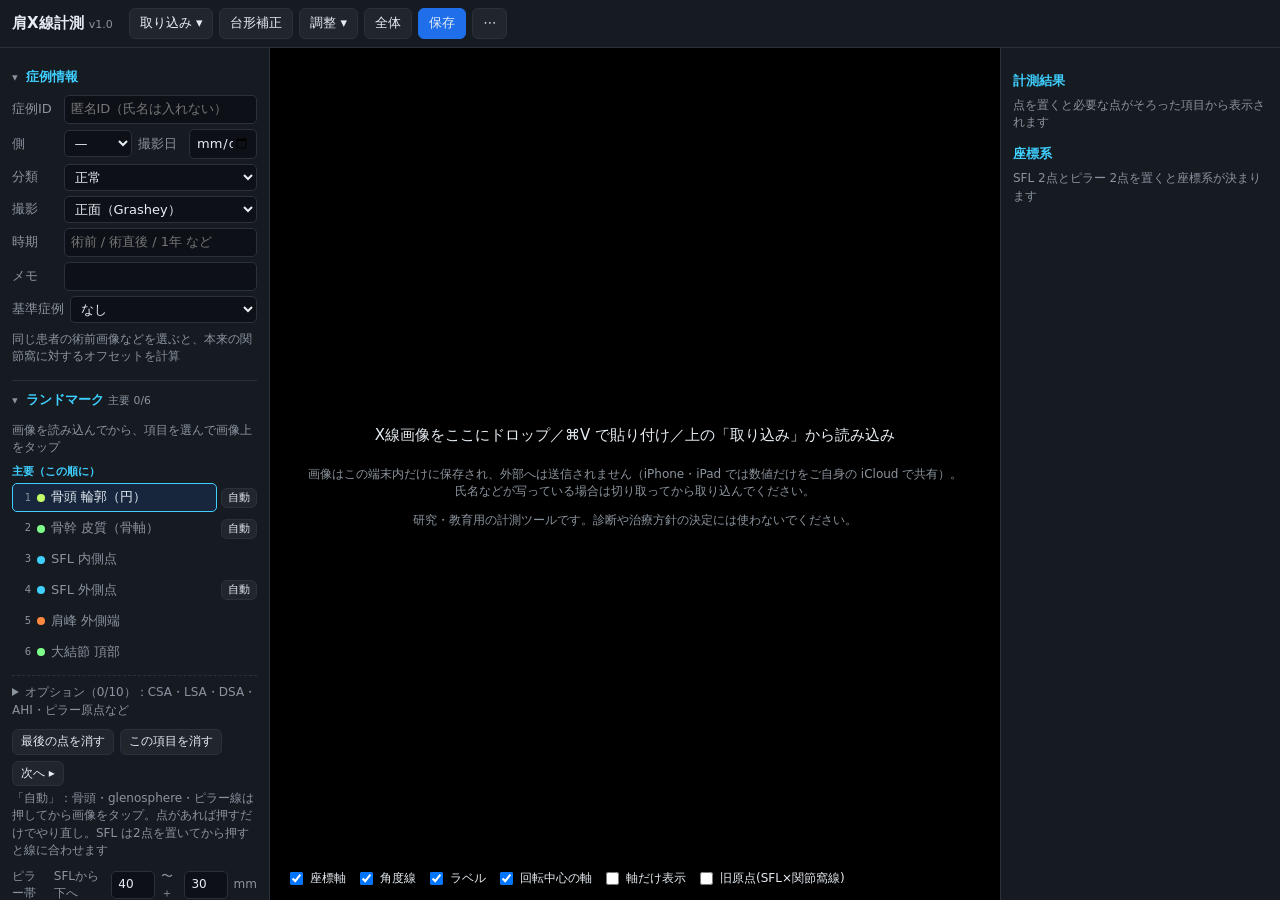
==== app/index.html @ 5271298e "Windows・ブラウザ版（PWA）を app/ に追加、サポート・取説・プライバシーポリシーに Windows の案内 Co-Authored-By: Claude Opus 5.5 <norepl" ====
<!doctype html>
<html lang="ja">
<head>
<meta charset="utf-8">
<meta name="viewport" content="width=device-width, initial-scale=1, maximum-scale=1, user-scalable=no, viewport-fit=cover">
<title>肩X線計測</title>
<link rel="stylesheet" href="style.css">
<link rel="manifest" href="manifest.webmanifest">
<meta name="theme-color" content="#0e1116">
<link rel="icon" href="icon-192.png">
</head>
<body>
<header class="topbar">
  <h1>肩X線計測 <span class="ver">v1.0</span></h1>
  <div class="import">
    <div class="dd">
      <button class="btn ddbtn">取り込み ▾</button>
      <div class="ddmenu" hidden>
        <button class="btn" id="btnPhotos" hidden>写真ライブラリ</button>
        <label class="btn">カメラで撮影<input id="camInput" type="file" accept="image/*" capture="environment" hidden></label>
        <label class="btn">ファイル<input id="fileInput" type="file" accept="image/*" hidden></label>
        <button class="btn" id="btnPasteHelp" title="⌘V でクリップボードの画像を貼り付け">貼り付け ⌘V</button>
        <button class="btn" id="btnUrl">URL から</button>
      </div>
    </div>
    <button class="btn" id="btnKeystone" title="スマホで撮った画像のゆがみを直す">台形補正</button>
    <div class="dd adj">
      <button class="btn ddbtn">調整 ▾</button>
      <div class="ddmenu adjust" hidden data-keep>
        <div class="row">
          <button class="btn" id="btnRotL" title="左に90°">⟲ 左90°</button>
          <button class="btn" id="btnRotR" title="右に90°">⟳ 右90°</button>
          <button class="btn" id="btnFlip" title="左右反転">⇋ 左右</button>
        </div>
        <label class="slider">明るさ<input id="bright" type="range" min="40" max="220" value="100"></label>
        <label class="slider">コントラスト<input id="contrast" type="range" min="40" max="300" value="100"></label>
        <button class="btn" id="btnInvert">白黒反転</button>
      </div>
    </div>
    <button class="btn" id="btnFit">全体</button>
    <button class="btn primary" id="btnSave">保存</button>
    <div class="dd">
      <button class="btn ddbtn" title="その他">⋯</button>
      <div class="ddmenu right" hidden>
        <button class="btn" id="btnNew">新規</button>
        <button class="btn" id="btnCases">データ一覧</button>
        <button class="btn" id="btnDash">統計ダッシュボード</button>
        <button class="btn" id="btnHelp">使い方</button>
      </div>
    </div>
  </div>
</header>

<main class="layout">
  <aside class="panel left">
    <details class="sec meta" id="secMeta" open>
      <summary><h2>症例情報</h2><span class="sum" id="sumMeta"></span></summary>
      <div class="row"><label>症例ID</label><input id="mCaseId" placeholder="匿名ID（氏名は入れない）"></div>
      <div class="row"><label>側</label>
        <select id="mSide"><option value="">—</option><option value="R">右</option><option value="L">左</option></select>
        <label>撮影日</label><input id="mDate" type="date">
      </div>
      <div class="row"><label>分類</label>
        <select id="mCategory">
          <option value="normal">正常</option>
          <option value="OA">OA（変形性肩関節症）</option>
          <option value="CTA">腱板断裂・CTA</option>
          <option value="RSA">RSA 術後</option>
          <option value="TSA">TSA/HHR 術後</option>
          <option value="fracture">骨折</option>
          <option value="other">その他</option>
        </select>
      </div>
      <div class="row"><label>撮影</label>
        <select id="mView">
          <option value="grashey">正面（Grashey）</option>
          <option value="ap">正面（AP）</option>
          <option value="axillary">軸位（腋窩撮影）</option>
          <option value="yview">Scapular Y</option>
          <option value="ct">CT（スライス・再構成）</option>
          <option value="other">その他</option>
        </select>
      </div>
      <div class="row"><label>時期</label><input id="mTiming" placeholder="術前 / 術直後 / 1年 など"></div>
      <div class="row"><label>メモ</label><input id="mNote"></div>
      <div class="row"><label>基準症例</label><select id="mRef"><option value="">なし</option></select></div>
      <p class="hint" id="catInfo"></p>
      <p class="hint" id="refInfo"></p>
    </details>

    <details class="sec" id="secLm" open>
      <summary><h2>ランドマーク <small id="lmCount"></small></h2><span class="sum" id="sumLm"></span></summary>
      <p class="hint" id="activeHint">画像を読み込んでから、項目を選んで画像上をタップ</p>
      <div id="lmList"></div>
      <div class="lmtools">
        <button class="btn small" id="btnUndoPt">最後の点を消す</button>
        <button class="btn small" id="btnClearLm">この項目を消す</button>
        <button class="btn small" id="btnNextLm">次へ ▸</button>
      </div>
      <p class="hint">「自動」：骨頭・glenosphere・ピラー線は押してから画像をタップ。点があれば押すだけでやり直し。SFL は2点を置いてから押すと線に合わせます</p>
      <div class="row band">
        <label>ピラー帯</label>SFLから下へ<input id="bandStart" type="number" value="40" step="5">〜＋<input id="bandLen" type="number" value="30" step="5">mm
      </div>
      <p class="hint">帯は較正後に点線で表示（目安。実画像で調整予定）</p>
    </details>

    <details class="sec" id="secGrade">
      <summary><h2>目視分類</h2><span class="sum" id="sumGrade"></span></summary>
      <div class="row"><label>Hamada</label><select id="gHamada"><option value="">—</option><option>1</option><option>2</option><option>3</option><option>4a</option><option>4b</option><option>5</option></select></div>
      <div class="row"><label>Samilson</label><select id="gSamilson"><option value="">—</option><option value="0">0</option><option value="1">1（下方骨棘 &lt;3mm）</option><option value="2">2（3〜7mm）</option><option value="3">3（&gt;7mm）</option></select></div>
      <div class="row"><label>Walch</label><select id="gWalch"><option value="">—</option><option>A1</option><option>A2</option><option>B1</option><option>B2</option><option>B3</option><option>C1</option><option>C2</option><option>D</option></select></div>
      <div class="row"><label>Favard</label><select id="gFavard"><option value="">—</option><option>E0</option><option>E1</option><option>E2</option><option>E3</option><option>E4</option></select></div>
      <div class="row"><label>Sirveaux</label><select id="gSirveaux"><option value="">—</option><option value="0">0（ノッチングなし）</option><option value="1">1</option><option value="2">2</option><option value="3">3</option><option value="4">4</option></select></div>
      <div class="row"><label>Neer</label><select id="gNeer"><option value="">—</option><option value="1">1-part</option><option value="2">2-part</option><option value="3">3-part</option><option value="4">4-part</option></select></div>
    </details>

    <details class="sec" id="secCal" open>
      <summary><h2>較正（mm換算）</h2><span class="sum" id="sumCal"></span></summary>
      <div class="row">
        <select id="calMode">
          <option value="none">なし（px）</option>
          <option value="sphere">Glenosphere 径から</option>
          <option value="twoPoint">2点間の既知距離</option>
          <option value="mmpx">mm/px 直接入力</option>
        </select>
        <input id="calValue" type="number" step="0.01" placeholder="mm" style="width:6em">
      </div>
      <p class="hint" id="calInfo"></p>
    </details>
  </aside>

  <section class="stage">
    <canvas id="cv"></canvas>
    <canvas id="loupe" width="180" height="180"></canvas>
    <div class="kbar" id="kbar" hidden>
      <span id="kMsg"></span>
      <label>縦横比（幅:高さ）<input id="kAspect" placeholder="自動 / 35:43 など"></label>
      <button class="btn small" id="kRedo" hidden>手で置き直す</button>
      <button class="btn small" id="kCancel">キャンセル</button>
      <button class="btn small primary" id="kApply" disabled>適用</button>
    </div>
    <div class="empty" id="emptyMsg">
      <p>X線画像をここにドロップ／⌘V で貼り付け／上の「取り込み」から読み込み</p>
      <p class="hint">画像はこの端末内だけに保存され、外部へは送信されません（iPhone・iPad では数値だけをご自身の iCloud で共有）。<br>氏名などが写っている場合は切り取ってから取り込んでください。</p>
      <p class="hint">研究・教育用の計測ツールです。診断や治療方針の決定には使わないでください。</p>
    </div>
    <div class="viewopts">
      <label><input type="checkbox" id="optAxes" checked>座標軸</label>
      <label><input type="checkbox" id="optAngles" checked>角度線</label>
      <label><input type="checkbox" id="optLabels" checked>ラベル</label>
      <label><input type="checkbox" id="optCor" checked>回転中心の軸</label>
      <label><input type="checkbox" id="optCorOnly">軸だけ表示</label>
      <label><input type="checkbox" id="optAltFrame">旧原点(SFL×関節窩線)</label>
    </div>
  </section>

  <aside class="panel right">
    <h2>計測結果</h2>
    <div id="results"></div>
    <h2>座標系</h2>
    <div id="frameInfo" class="hint"></div>
  </aside>
</main>

<dialog id="dlgCases" class="wide">
  <div class="dlghead">
    <h2>データ一覧 <small id="caseCount"></small></h2>
    <input id="caseFilter" placeholder="ID・分類・時期・メモ・入力者で絞り込み">
    <button class="btn small" id="btnExportCsv">一覧表（CSV）をダウンロード</button>
    <label class="btn small">他の人の一覧表を読み込む<input id="importFile" type="file" accept=".csv,text/csv,application/json,.json" hidden></label>
    <button class="btn small" id="btnExportJson">バックアップ（画像つき JSON）</button>
    <button class="btn small" id="btnCloseCases">閉じる</button>
  </div>
  <div class="syncbar">
    <span id="syncStatus"></span>
    <button class="btn small" id="btnSyncNow">今すぐ同期</button>
    <label>この端末の名前<input id="setDevName" placeholder="例：外来 iPad"></label>
    <label>入力者<input id="setAuthor" placeholder="イニシャルなど"></label>
    <label class="chk"><input type="checkbox" id="setIcloud">iCloud で数値を共有</label>
  </div>
  <p class="hint">数値・点の座標・症例情報は iCloud（ご自身の Apple ID）で同じ Apple ID の端末と共有されます。画像は撮影・取り込みをした端末の中だけに残り、iCloud にもほかの端末にも送られません。「画像の所在」でどの端末に画像があるか分かります。</p>
  <div class="tblwrap"><table class="dtable" id="caseTable"></table></div>
</dialog>

<dialog id="dlgDash" class="wide">
  <div class="dlghead">
    <h2>統計ダッシュボード</h2>
    <button class="btn small" id="btnDashCsv">集計表（CSV）</button>
    <button class="btn small" id="btnCloseDash">閉じる</button>
  </div>
  <div class="dfilters">
    <div id="dCats" class="chips"></div>
    <label>側<select id="dSide"><option value="">両方</option><option value="R">右</option><option value="L">左</option></select></label>
    <label>撮影<select id="dView"><option value="">すべて</option></select></label>
    <label>時期<input id="dTiming" placeholder="例：術前"></label>
    <label>分け方<select id="dGroup"><option value="category">分類</option><option value="timing">時期</option><option value="side">側</option><option value="author">入力者</option><option value="">分けない</option></select></label>
  </div>
  <div class="dmain">
    <div class="dcol">
      <div class="drow"><label>項目<select id="dMeasure"></select></label></div>
      <div id="dChart" class="dchart"></div>
      <div id="dGroups"></div>
      <div class="drow"><label>相関（横軸を上の項目、縦軸を）<select id="dMeasureY"><option value="">選ばない</option></select></label></div>
      <div id="dScatter" class="dchart"></div>
    </div>
    <div class="dcol">
      <h3>全項目の要約 <small id="dN"></small></h3>
      <div class="tblwrap"><table class="dtable" id="dSummary"></table></div>
    </div>
  </div>
  <div id="dTip" class="dtip" hidden></div>
  <p class="hint">値は保存された点から今の計算式で計算し直しています（点がない取り込みデータは保存時の値）。単位が mm でない症例（未較正）は長さの集計から除きます。</p>
</dialog>

<dialog id="dlgUrl">
  <h2>URL から画像を取り込む</h2>
  <input id="urlInput" type="url" placeholder="https://… (画像のURL)" style="width:100%">
  <p class="hint">サイトによっては直接取得が拒否されます。その場合は画像を右クリック→「画像をコピー」して ⌘V、または画像をこの画面へドラッグしてください。</p>
  <div class="dlgbtns"><button class="btn" id="btnUrlCancel">キャンセル</button><button class="btn primary" id="btnUrlGo">取り込む</button></div>
</dialog>

<dialog id="dlgAsk" class="ask">
  <p id="askMsg"></p>
  <div class="dlgbtns"><button class="btn" id="askCancel">キャンセル</button><button class="btn primary" id="askOk">OK</button></div>
</dialog>

<dialog id="dlgGuide">
  <div class="dlghead"><h2 id="guideTitle"></h2><button class="btn small" id="btnCloseGuide">閉じる</button></div>
  <p class="hint" id="guideNote"></p>
  <div id="guideCards" class="gcards"></div>
  <p class="hint">模式図は説明用の自作図です。判定は原著の定義に従ってください。下段にはこの端末に保存した症例のうち、そのグレードに分類したものが表示されます。</p>
</dialog>

<dialog id="dlgHelp" class="help">
  <div class="dlghead"><h2>使い方</h2><button class="btn small" id="btnCloseHelp">閉じる</button></div>
  <iframe id="helpFrame" title="使い方"></iframe>
</dialog>

<div id="toast"></div>
<script>
// 予期しないエラーを画面に出す（テスターからの報告用）
(function () {
  const show = (m) => { let b = document.getElementById('errbox'); if (!b) { b = document.createElement('div'); b.id = 'errbox'; b.onclick = () => b.remove(); document.body.appendChild(b); } b.textContent = 'エラー（この表示をスクリーンショットで送ってください）：' + m; };
  addEventListener('error', (e) => show(`${e.message} @${(e.filename || '').split('/').pop()}:${e.lineno}`));
  addEventListener('unhandledrejection', (e) => show(String(e.reason && (e.reason.stack || e.reason.message) || e.reason)));
})();
</script>
<script src="geometry.js"></script>
<script src="samples.js"></script>
<script src="autodetect.js"></script>
<script src="app.js"></script>
<script>
// オフラインで開けるようにする。データはこの PC のブラウザ内だけにあるので、消されにくいよう永続化を頼む
if ('serviceWorker' in navigator) navigator.serviceWorker.register('sw.js');
if (navigator.storage && navigator.storage.persist) navigator.storage.persist();
</script>
</body>
</html>
---- app/style.css ----
:root {
  --bg: #0e1116; --panel: #161b22; --line: #2a313c; --text: #e6edf3; --sub: #8b949e;
  --accent: #3fd0ff; --danger: #ff6b6b;
}
* { box-sizing: border-box; }
html, body { margin: 0; height: 100%; background: var(--bg); color: var(--text);
  font: 13px/1.45 -apple-system, "Hiragino Sans", system-ui, sans-serif; }
.topbar { padding-top: max(8px, env(safe-area-inset-top)) !important; padding-left: max(12px, env(safe-area-inset-left)) !important; padding-right: max(12px, env(safe-area-inset-right)) !important; }
.topbar { display: flex; flex-wrap: wrap; align-items: center; gap: 8px 16px; padding: 8px 12px;
  border-bottom: 1px solid var(--line); background: var(--panel); }
.topbar h1 { font-size: 15px; margin: 0; white-space: nowrap; }
.ver { color: var(--sub); font-weight: normal; font-size: 11px; }
.import { display: flex; flex-wrap: wrap; align-items: center; gap: 6px; }
.sep { width: 1px; height: 20px; background: var(--line); }
.btn { display: inline-flex; align-items: center; gap: 4px; padding: 5px 10px; border: 1px solid var(--line);
  border-radius: 6px; background: #21262d; color: var(--text); font: inherit; cursor: pointer; white-space: nowrap; }
.btn:hover { border-color: var(--accent); }
.btn.primary { background: #1f6feb; border-color: #1f6feb; }
.btn.small { padding: 3px 8px; font-size: 12px; }
.btn.danger { color: var(--danger); }
.slider { display: inline-flex; align-items: center; gap: 2px; color: var(--sub); }
.slider input { width: 70px; }

body { display: flex; flex-direction: column; }
.layout { display: grid; grid-template-columns: 270px 1fr 280px; flex: 1; min-height: 0; }
.panel { overflow-y: auto; padding: 10px 12px; background: var(--panel); }
.panel.left { border-right: 1px solid var(--line); }
.panel.right { border-left: 1px solid var(--line); }
.panel h2 { font-size: 13px; margin: 14px 0 6px; color: var(--accent); }
.panel h2 small { color: var(--sub); font-weight: normal; }
.meta .row, section .row, .sec .row { display: flex; align-items: center; gap: 6px; margin-bottom: 5px; }
.meta label { color: var(--sub); min-width: 3.5em; }
input, select { background: #0d1117; color: var(--text); border: 1px solid var(--line); border-radius: 5px;
  padding: 4px 6px; font: inherit; min-width: 0; flex: 1; }
input[type=checkbox] { flex: none; }
.hint { color: var(--sub); font-size: 12px; margin: 4px 0 8px; }
.hint b { color: var(--text); }
.grp { font-size: 11px; font-weight: 600; margin: 8px 0 2px; letter-spacing: .05em; }
.lm { display: flex; align-items: center; gap: 6px; width: 100%; text-align: left; padding: 4px 6px; margin: 1px 0;
  border: 1px solid transparent; border-radius: 5px; background: none; color: var(--sub); font: inherit; cursor: pointer; }
.lm.done { color: var(--text); }
.lm.active { border-color: var(--accent); background: #1f6feb22; color: var(--text); }
.lm .dot { width: 8px; height: 8px; border-radius: 50%; flex: none; }
.lm .st { margin-left: auto; color: #7dff8a; font-size: 11px; }
.lmtools { display: flex; flex-wrap: wrap; gap: 6px; margin-top: 6px; }
.band { margin-top: 8px; color: var(--sub); font-size: 12px; }
.band input { width: 3.6em; flex: none; }

.stage { position: relative; overflow: hidden; background: #000; touch-action: none; min-height: 300px; }
.stage.drag { outline: 3px dashed var(--accent); outline-offset: -6px; }
#cv { position: absolute; inset: 0; display: block; cursor: crosshair; }
#loupe { position: absolute; display: none; border: 2px solid #ff0; border-radius: 50%; pointer-events: none;
  box-shadow: 0 4px 20px #000a; }
.empty { position: absolute; inset: 0; display: flex; flex-direction: column; align-items: center; justify-content: center;
  text-align: center; color: var(--sub); pointer-events: none; padding: 20px; }
.empty p:first-child { font-size: 15px; color: var(--text); }
.viewopts { position: absolute; left: 8px; bottom: 8px; display: flex; flex-wrap: wrap; gap: 10px; padding: 4px 8px;
  background: #000a; border-radius: 6px; font-size: 12px; }
.viewopts label { display: inline-flex; gap: 4px; align-items: center; }

.res { display: grid; grid-template-columns: 1fr auto; gap: 0 8px; padding: 4px 0; border-bottom: 1px solid var(--line); }
.res .k { color: var(--sub); }
.res .v { font-variant-numeric: tabular-nums; font-size: 15px; font-weight: 600; text-align: right; }
.res .v small { font-size: 11px; color: var(--sub); margin-left: 2px; font-weight: normal; }
.res .ref { grid-column: 1 / -1; font-size: 11px; color: #6e7681; }
#results .grp { color: var(--accent); }

dialog { background: var(--panel); color: var(--text); border: 1px solid var(--line); border-radius: 10px;
  width: min(900px, 94vw); max-height: 86vh; padding: 14px; }
dialog::backdrop { background: #000a; }
dialog.ask { width: min(420px, 90vw); }
dialog.ask p { margin: 4px 0 8px; font-size: 14px; }
dialog h2 { margin: 0 0 8px; font-size: 15px; }
.dlghead { display: flex; flex-wrap: wrap; align-items: center; gap: 8px; margin-bottom: 10px; }
.dlghead h2 { margin: 0; }
.dlghead input { max-width: 260px; }
.dlgbtns { display: flex; justify-content: flex-end; gap: 8px; margin-top: 10px; }
.case { display: flex; gap: 10px; align-items: center; padding: 8px 0; border-bottom: 1px solid var(--line); }
.case img { width: 80px; height: 80px; object-fit: contain; background: #000; border-radius: 4px; flex: none; }
.case .ci { flex: 1; min-width: 0; }
.case .cb { display: flex; flex-direction: column; gap: 4px; }
.mono { font-variant-numeric: tabular-nums; color: var(--sub); }

#toast { position: fixed; left: 50%; bottom: 24px; transform: translateX(-50%) translateY(20px); opacity: 0;
  background: #000d; border: 1px solid var(--line); padding: 8px 14px; border-radius: 8px; transition: .2s; pointer-events: none; z-index: 10; }
#toast.show { opacity: 1; transform: translateX(-50%); }

/* 狭い画面：画像は上 2/3 に固定し、下 1/3（入力・結果）だけがスクロールする */
@media (max-width: 900px) {
  .layout { display: flex; flex-direction: column; overflow-y: auto; overscroll-behavior: contain; }
  .layout > * { flex: none; }
  .stage { order: -1; position: sticky; top: 0; z-index: 3; height: 66%; min-height: 0; border-bottom: 2px solid var(--line); }
  .panel { overflow: visible; }
  .panel.left, .panel.right { border: 0; }
  .panel.right { border-top: 1px solid var(--line); }
  .topbar h1 { display: none; }
  .topbar { padding-bottom: 6px; }
  .import { gap: 5px; }
  /* 調整メニューは幅があるので、ヘッダーの右端にそろえて画面からはみ出さないようにする */
  .dd.adj { position: static; }
  .ddmenu.adjust { top: calc(100% - 2px); left: auto; right: 8px; max-width: calc(100vw - 16px); }
}

.kbar { position: absolute; left: 8px; right: 8px; top: 8px; display: flex; flex-wrap: wrap; align-items: center; gap: 8px;
  padding: 6px 10px; background: #000c; border: 1px solid #ffeb3b88; border-radius: 8px; font-size: 12px; z-index: 2; }
.kbar[hidden] { display: none; }
.kbar #kMsg { color: #ffeb3b; flex: 1 1 200px; }
.kbar input { width: 9em; flex: none; }
.btn:disabled { opacity: .4; cursor: default; }

.btn.tiny { padding: 1px 6px; font-size: 11px; flex: none; }
.gcards { display: grid; grid-template-columns: repeat(auto-fill, minmax(190px, 1fr)); gap: 10px; }
.gcard { border: 1px solid var(--line); border-radius: 8px; padding: 8px; cursor: pointer; background: #0d1117; }
.gcard:hover { border-color: var(--accent); }
.gcard.sel { border-color: var(--accent); box-shadow: 0 0 0 1px var(--accent); }
.gcard svg { width: 100%; height: auto; display: block; border-radius: 4px; }
.gcard .gh { font-weight: 600; margin: 6px 0 2px; }
.gcard .gd { font-size: 12px; color: var(--sub); }
.gcard .mine { display: flex; gap: 4px; margin-top: 6px; flex-wrap: wrap; }
.gcard .mine img { width: 54px; height: 54px; object-fit: contain; background: #000; border-radius: 3px; }

.autoopt { display: flex; align-items: center; gap: 6px; margin-top: 8px; font-size: 12px; color: var(--text); }
.autohint { color: #ffd23f; }
.lm .st .auto { display: inline-block; margin-right: 4px; padding: 0 4px; border-radius: 3px; font-size: 10px; color: #000; background: #cfd8e3; }
.lm .st .auto.low { background: #ff9f1c; }
.lmrow { display: flex; align-items: center; gap: 4px; }
.lmrow .lm { flex: 1; min-width: 0; }
.autob.armed { background: #ffd23f; color: #000; border-color: #ffd23f; }
.res.hl { cursor: pointer; border-radius: 4px; }
.res.hl:hover { background: #ffffff0d; }
.res.sel { background: #ffeb3b22; box-shadow: inset 3px 0 0 #ffeb3b; }
dialog.help { width: min(900px, 96vw); height: 88vh; display: none; flex-direction: column; }
dialog.help[open] { display: flex; }
dialog.help iframe { flex: 1; width: 100%; border: 0; border-radius: 6px; background: #fff; }
#errbox { position: fixed; left: 8px; right: 8px; bottom: 8px; z-index: 20; padding: 8px 10px; border-radius: 8px;
  background: #5c1111; color: #fff; font-size: 12px; white-space: pre-wrap; }
.btn[hidden] { display: none; }

/* iOS：16px 未満の入力欄にフォーカスすると画面が自動拡大して戻らない。ダブルタップ拡大も止める */
html { -webkit-text-size-adjust: 100%; touch-action: manipulation; overflow-x: hidden; }
@media (pointer: coarse) {
  input, select, textarea { font-size: 16px !important; }
}

/* ヘッダーのドロップダウン。iOS では固定した画像の層が上に描かれるので、ヘッダーごと前面に出す */
.topbar { position: relative; z-index: 30; }
.dd { position: relative; }
.ddmenu { position: absolute; top: calc(100% + 4px); left: 0; z-index: 20; display: flex; flex-direction: column; gap: 6px;
  min-width: 170px; padding: 8px; background: var(--panel); border: 1px solid var(--line); border-radius: 8px;
  box-shadow: 0 8px 24px #000c; }
.ddmenu[hidden] { display: none; }
.ddmenu.right { left: auto; right: 0; }
.ddmenu .btn { justify-content: flex-start; padding: 8px 12px; }
.ddmenu.adjust { min-width: 250px; }
.ddmenu .row { display: flex; gap: 6px; }
.ddmenu .row .btn { flex: 1; justify-content: center; padding: 8px 4px; }
.ddmenu .slider { justify-content: space-between; gap: 8px; padding: 2px 4px; color: var(--text); }
.ddmenu .slider input { width: 130px; }

/* 左パネルの折りたたみ（症例情報・ランドマーク・目視分類・較正） */
.sec { border-bottom: 1px solid var(--line); padding-bottom: 6px; }
.sec > summary { display: flex; align-items: baseline; gap: 8px; cursor: pointer; list-style: none; padding: 4px 0; }
.sec > summary::-webkit-details-marker { display: none; }
.sec > summary::before { content: '▸'; color: var(--sub); font-size: 11px; transition: transform .15s; }
.sec[open] > summary::before { transform: rotate(90deg); }
.sec > summary h2 { margin: 6px 0 4px !important; }
.sec > summary .sum { color: var(--sub); font-size: 11px; min-width: 0; overflow: hidden; text-overflow: ellipsis; white-space: nowrap; flex: 1; }
.sec[open] > summary .sum { display: none; }
.lmsub { font-size: 11px; font-weight: 600; color: var(--accent); margin: 6px 0 2px; }
.lmopt { margin-top: 8px; border-top: 1px dashed var(--line); padding-top: 4px; }
.lmopt > summary { cursor: pointer; color: var(--sub); font-size: 12px; padding: 4px 0; }
.lm .ord { color: var(--sub); font-size: 10px; width: 1.2em; flex: none; text-align: right; }
.catauto { display: inline-block; margin-left: 4px; padding: 0 5px; border-radius: 3px; font-size: 10px; background: #cfd8e3; color: #000; }
.catauto.low { background: #ff9f1c; }

/* データ一覧・ダッシュボード */
dialog.wide { width: min(1200px, 97vw); max-height: 92vh; }
.syncbar { display: flex; flex-wrap: wrap; align-items: center; gap: 6px 14px; padding: 6px 8px; margin-bottom: 4px;
  background: #0d1117; border: 1px solid var(--line); border-radius: 8px; font-size: 12px; color: var(--sub); }
.syncbar label { display: inline-flex; align-items: center; gap: 4px; }
.syncbar input:not([type=checkbox]) { width: 9em; flex: none; }
#syncStatus { color: var(--text); }
#syncStatus.err { color: #ff9f1c; }
.tblwrap { overflow: auto; max-height: 62vh; border: 1px solid var(--line); border-radius: 8px; }
.dtable { border-collapse: collapse; width: 100%; font-size: 12px; font-variant-numeric: tabular-nums; }
.dtable th, .dtable td { padding: 4px 8px; border-bottom: 1px solid var(--line); text-align: left; white-space: nowrap; }
.dtable th { position: sticky; top: 0; background: var(--panel); color: var(--sub); font-weight: 600; z-index: 1; cursor: default; }
.dtable th.sort { cursor: pointer; }
.dtable td.n { text-align: right; }
.dtable tr:hover td { background: #ffffff08; }
.dtable img { width: 40px; height: 40px; object-fit: contain; background: #000; border-radius: 3px; display: block; }
.dtable .noimg { width: 40px; height: 40px; display: flex; align-items: center; justify-content: center; font-size: 10px; color: var(--sub); border: 1px dashed var(--line); border-radius: 3px; }
.dtable .where.here { color: #7dff8a; }
.dfilters { display: flex; flex-wrap: wrap; gap: 8px 14px; align-items: center; margin-bottom: 8px; font-size: 12px; color: var(--sub); }
.dfilters label, .drow label { display: inline-flex; align-items: center; gap: 4px; }
.dfilters input { width: 8em; flex: none; }
.chips { display: flex; flex-wrap: wrap; gap: 4px; }
.chips label { padding: 2px 8px; border: 1px solid var(--line); border-radius: 12px; cursor: pointer; color: var(--text); }
.chips label.on { border-color: var(--accent); background: #3fd0ff22; }
.chips input { display: none; }
.dmain { display: grid; grid-template-columns: minmax(0, 1.1fr) minmax(0, 1fr); gap: 14px; }
.dmain h3 { font-size: 13px; margin: 0 0 6px; color: var(--accent); }
.dmain h3 small { color: var(--sub); font-weight: normal; }
.drow { margin: 4px 0; font-size: 12px; color: var(--sub); }
.drow select { max-width: 320px; }
.dchart svg { width: 100%; height: auto; display: block; }
.dchart .empty2 { color: var(--sub); font-size: 12px; padding: 20px 0; }
.dtip { position: fixed; z-index: 50; pointer-events: none; padding: 6px 8px; background: #000e; border: 1px solid var(--line); border-radius: 6px; font-size: 12px; white-space: nowrap; }
@media (max-width: 900px) { .dmain { grid-template-columns: 1fr; } }
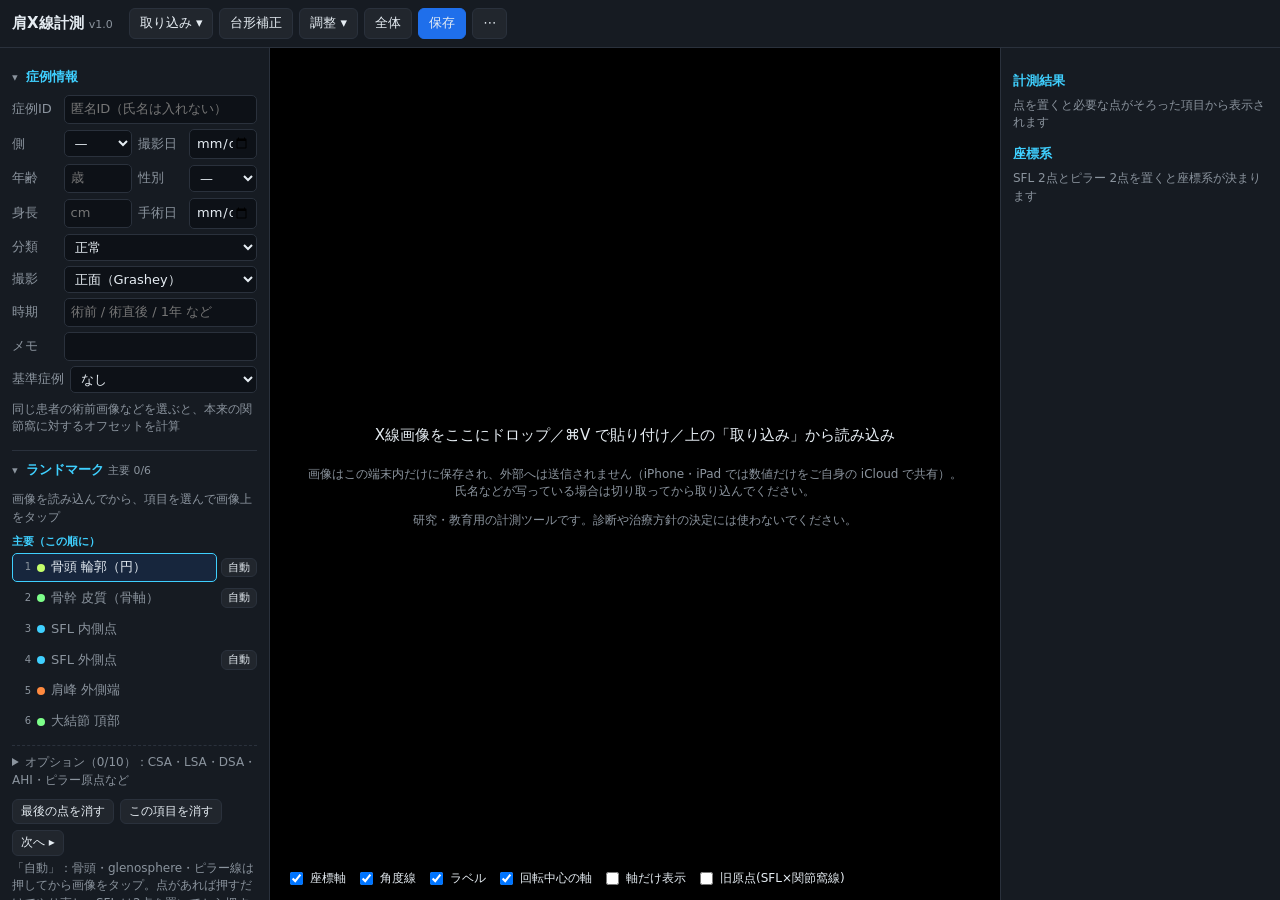
==== commit 11ead6d4: "症例情報に年齢・性別・身長・手術日、取説に Grashey view の撮り方、プライバシーポリシー改定 Co-Authored-By: Claude Opus 5.5 <noreply@anthro" ====
--- a/app/index.html
+++ b/app/index.html
@@ -60,6 +60,12 @@
         <select id="mSide"><option value="">—</option><option value="R">右</option><option value="L">左</option></select>
         <label>撮影日</label><input id="mDate" type="date">
       </div>
+      <div class="row"><label>年齢</label><input id="mAge" type="number" min="0" max="120" step="1" inputmode="numeric" placeholder="歳">
+        <label>性別</label><select id="mSex"><option value="">—</option><option value="M">男</option><option value="F">女</option></select>
+      </div>
+      <div class="row"><label>身長</label><input id="mHeight" type="number" min="50" max="250" step="0.1" inputmode="decimal" placeholder="cm">
+        <label>手術日</label><input id="mOpDate" type="date">
+      </div>
       <div class="row"><label>分類</label>
         <select id="mCategory">
           <option value="normal">正常</option>
@@ -112,6 +118,10 @@
       <div class="row"><label>Favard</label><select id="gFavard"><option value="">—</option><option>E0</option><option>E1</option><option>E2</option><option>E3</option><option>E4</option></select></div>
       <div class="row"><label>Sirveaux</label><select id="gSirveaux"><option value="">—</option><option value="0">0（ノッチングなし）</option><option value="1">1</option><option value="2">2</option><option value="3">3</option><option value="4">4</option></select></div>
       <div class="row"><label>Neer</label><select id="gNeer"><option value="">—</option><option value="1">1-part</option><option value="2">2-part</option><option value="3">3-part</option><option value="4">4-part</option></select></div>
+      <div class="row"><label>Levy</label><select id="gLevy"><option value="">—</option><option value="0">0（骨折なし）</option><option value="I">I</option><option value="II">II</option><option value="III">III</option></select></div>
+      <div class="row"><label>Lazarus</label><select id="gLazarus"><option value="">—</option><option>0</option><option>1</option><option>2</option><option>3</option><option>4</option><option>5</option></select></div>
+      <div class="row"><label>Stress shielding</label><select id="gShield"><option value="">—</option><option value="0">0（なし）</option><option value="1">1（軽度）</option><option value="2">2（中等度）</option><option value="3">3（高度）</option></select></div>
+      <div class="row"><label>Gärtner</label><select id="gGartner"><option value="">—</option><option value="I">I</option><option value="II">II</option><option value="III">III</option></select></div>
     </details>
 
     <details class="sec" id="secCal" open>
@@ -132,13 +142,6 @@
   <section class="stage">
     <canvas id="cv"></canvas>
     <canvas id="loupe" width="180" height="180"></canvas>
-    <div class="kbar" id="kbar" hidden>
-      <span id="kMsg"></span>
-      <label>縦横比（幅:高さ）<input id="kAspect" placeholder="自動 / 35:43 など"></label>
-      <button class="btn small" id="kRedo" hidden>手で置き直す</button>
-      <button class="btn small" id="kCancel">キャンセル</button>
-      <button class="btn small primary" id="kApply" disabled>適用</button>
-    </div>
     <div class="empty" id="emptyMsg">
       <p>X線画像をここにドロップ／⌘V で貼り付け／上の「取り込み」から読み込み</p>
       <p class="hint">画像はこの端末内だけに保存され、外部へは送信されません（iPhone・iPad では数値だけをご自身の iCloud で共有）。<br>氏名などが写っている場合は切り取ってから取り込んでください。</p>
@@ -153,6 +156,15 @@
       <label><input type="checkbox" id="optAltFrame">旧原点(SFL×関節窩線)</label>
     </div>
   </section>
+  <!-- 台形補正の操作欄：画像に重ねず、計測結果の欄（狭い画面では画像のすぐ下）に出す -->
+  <div class="kbar" id="kbar" hidden>
+    <b class="ktitle">台形補正</b>
+    <span id="kMsg"></span>
+    <label>縦横比（幅:高さ）<input id="kAspect" placeholder="自動 / 35:43 など"></label>
+    <button class="btn small" id="kRedo" hidden>手で置き直す</button>
+    <button class="btn small" id="kCancel">キャンセル</button>
+    <button class="btn small primary" id="kApply" disabled>適用</button>
+  </div>
 
   <aside class="panel right">
     <h2>計測結果</h2>
@@ -193,7 +205,7 @@
     <label>側<select id="dSide"><option value="">両方</option><option value="R">右</option><option value="L">左</option></select></label>
     <label>撮影<select id="dView"><option value="">すべて</option></select></label>
     <label>時期<input id="dTiming" placeholder="例：術前"></label>
-    <label>分け方<select id="dGroup"><option value="category">分類</option><option value="timing">時期</option><option value="side">側</option><option value="author">入力者</option><option value="">分けない</option></select></label>
+    <label>分け方<select id="dGroup"><option value="category">分類</option><option value="timing">時期</option><option value="side">側</option><option value="author">入力者</option><option value="sex">性別</option><option value="ageband">年代</option><option value="">分けない</option></select></label>
   </div>
   <div class="dmain">
     <div class="dcol">
--- a/app/style.css
+++ b/app/style.css
@@ -90,6 +90,8 @@
   .layout { display: flex; flex-direction: column; overflow-y: auto; overscroll-behavior: contain; }
   .layout > * { flex: none; }
   .stage { order: -1; position: sticky; top: 0; z-index: 3; height: 66%; min-height: 0; border-bottom: 2px solid var(--line); }
+  .kbar { order: -1; margin: 0; border-radius: 0; border-width: 0 0 2px; box-shadow: none; }
+  .kbar .ktitle { display: none; }
   .panel { overflow: visible; }
   .panel.left, .panel.right { border: 0; }
   .panel.right { border-top: 1px solid var(--line); }
@@ -101,11 +103,15 @@
   .ddmenu.adjust { top: calc(100% - 2px); left: auto; right: 8px; max-width: calc(100vw - 16px); }
 }
 
-.kbar { position: absolute; left: 8px; right: 8px; top: 8px; display: flex; flex-wrap: wrap; align-items: center; gap: 8px;
-  padding: 6px 10px; background: #000c; border: 1px solid #ffeb3b88; border-radius: 8px; font-size: 12px; z-index: 2; }
+.panel.right { grid-column: 3; grid-row: 1; }
+.kbar { grid-column: 3; grid-row: 1; align-self: start; position: relative; z-index: 4; margin: 8px; display: flex; flex-wrap: wrap;
+  align-items: center; gap: 8px; padding: 10px; background: var(--panel, #161b22); border: 1px solid #ffeb3b88; border-radius: 8px;
+  font-size: 12px; box-shadow: 0 6px 24px #000c; }
+.kbar .ktitle { flex: 1 0 100%; color: #ffeb3b; font-size: 14px; }
 .kbar[hidden] { display: none; }
-.kbar #kMsg { color: #ffeb3b; flex: 1 1 200px; }
-.kbar input { width: 9em; flex: none; }
+.kbar #kMsg { color: var(--text); flex: 1 0 100%; line-height: 1.5; }
+.kbar label { display: flex; align-items: center; gap: 6px; flex: 1 0 100%; }
+.kbar input { width: auto; flex: 1 1 8em; min-width: 0; }
 .btn:disabled { opacity: .4; cursor: default; }
 
 .btn.tiny { padding: 1px 6px; font-size: 11px; flex: none; }
